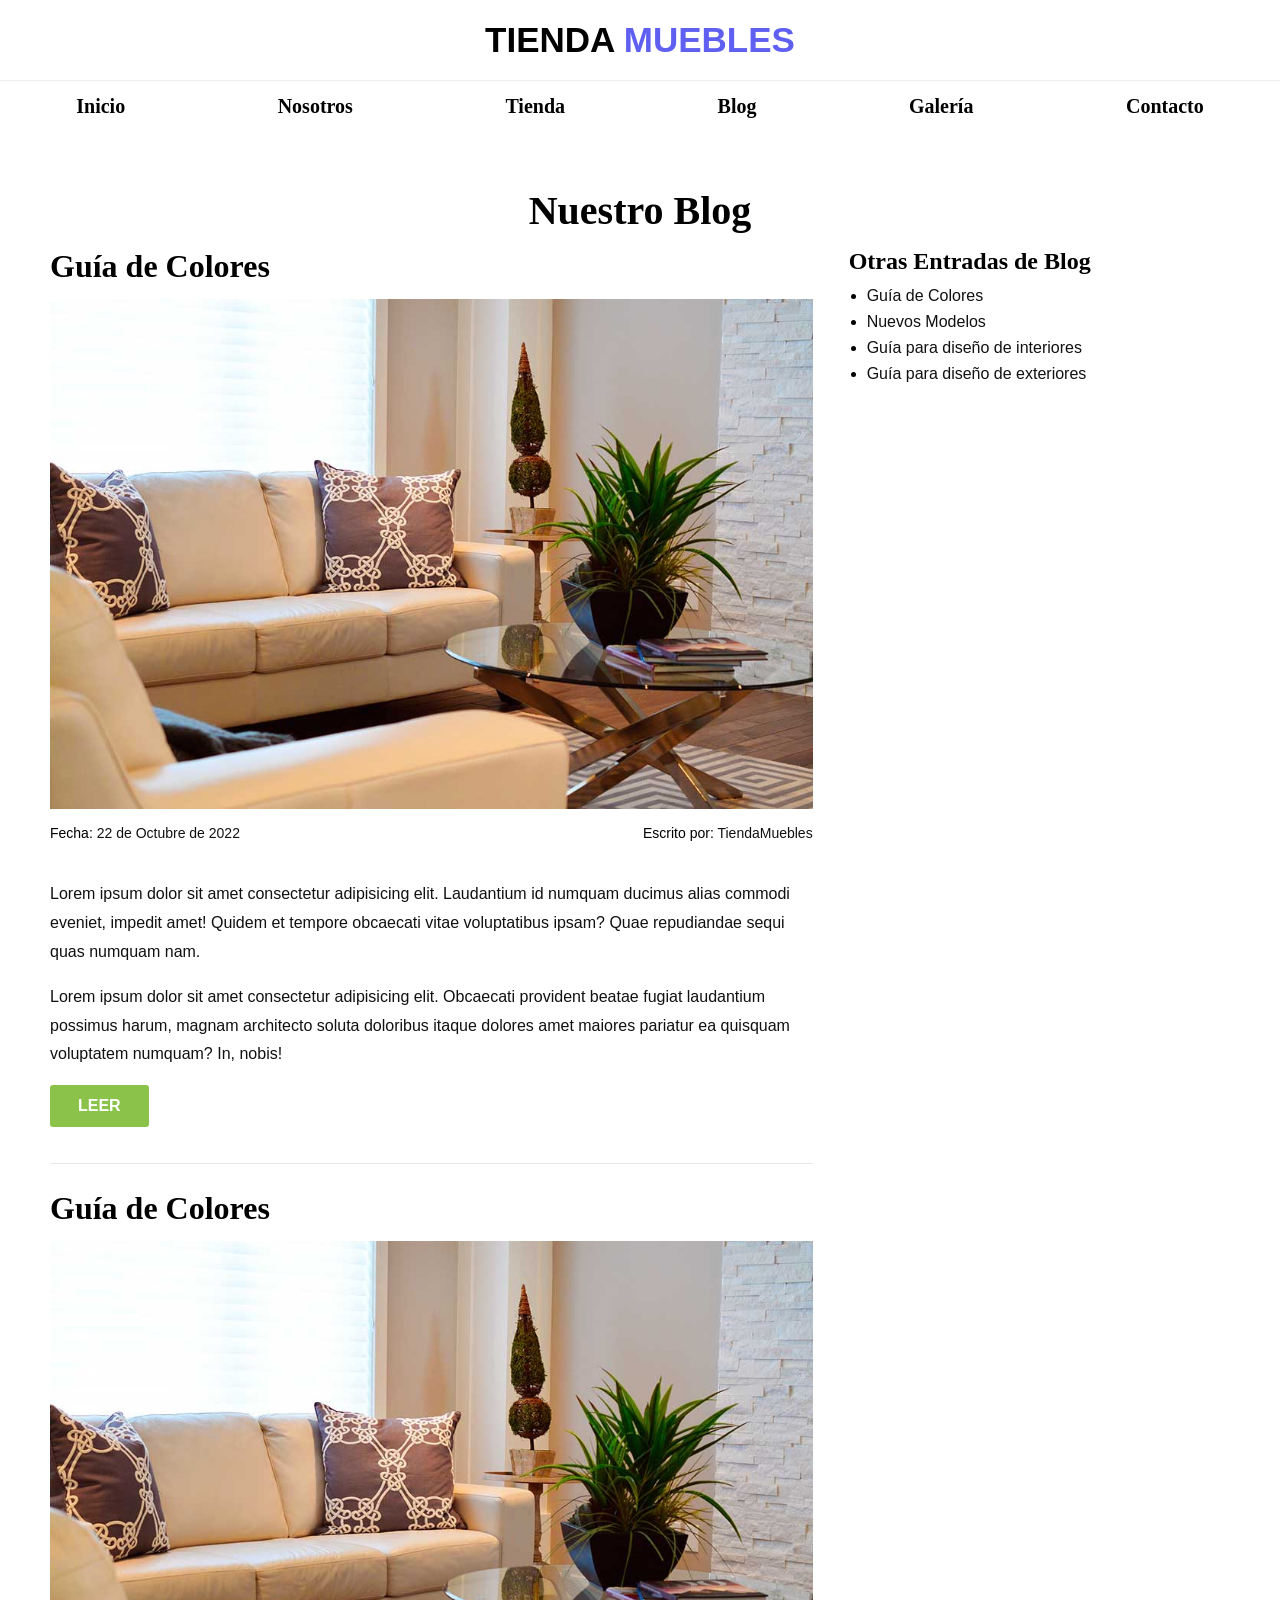
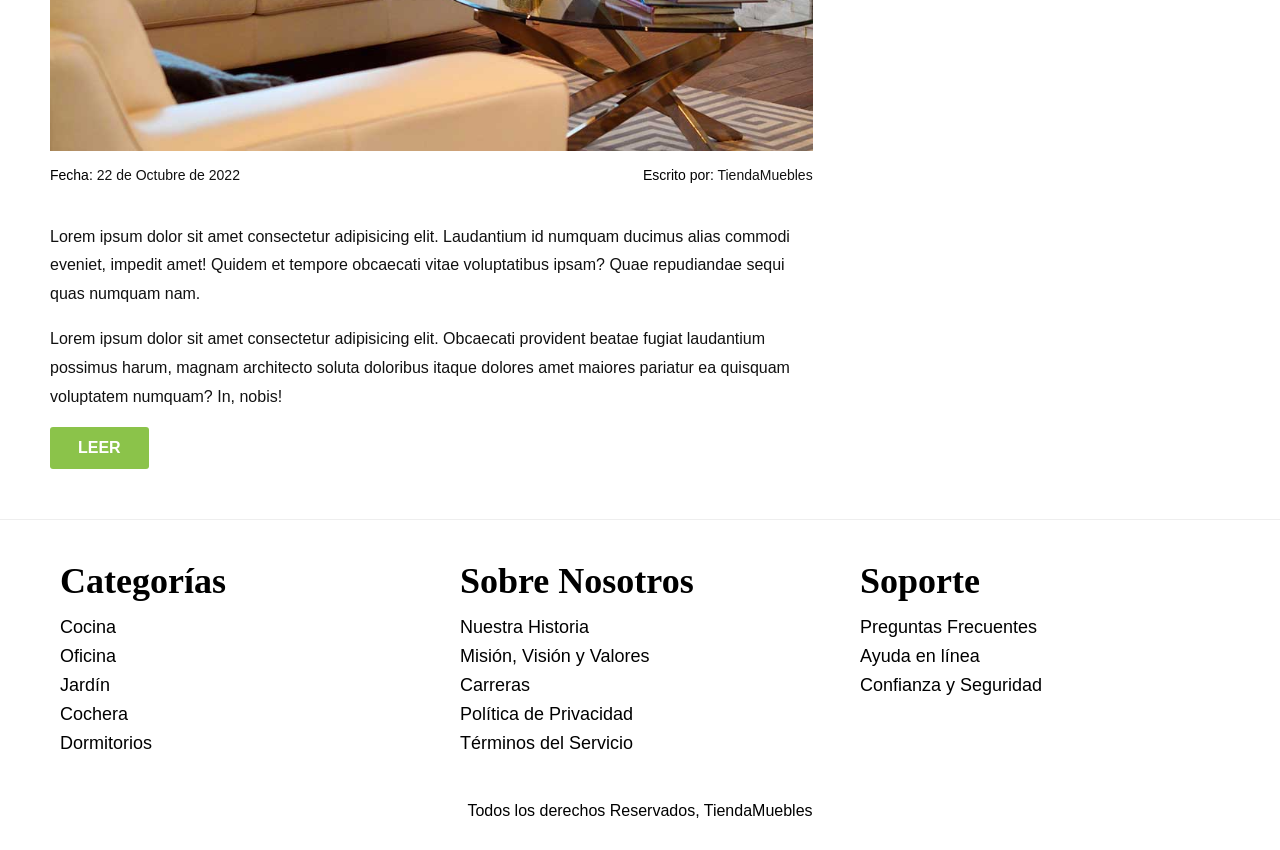
==== blog.html @ e3a1ddf9 "TIENDA_MUEBLES_1" ====
<!DOCTYPE html>
<html lang="en">
<head>
  <meta charset="UTF-8" />
  <meta name="viewport" content="width=device-width, initial-scale=1.0"/>
  <title>Blog</title>
  <style>
    :root{
      --nav-size:20px;
      --footer-title:36px;
      --footer-item:18px;
      --footer-copy:16px;
      --grey:#6b7280;
      --border:#e5e7eb;
      --btn:#8bc34a;
    }
    body{
        font-family:Arial, sans-serif;
        margin:0;
        padding:0
    }

    header{
        background:#fff;
        padding:20px 0;
        text-align:center
    }

    header h1{
        font-size:35px;
        margin:0 0 20px
    }

    hr{
        border:0;
        height:1px;
        background:#eee;
        margin:0
    }

    nav{
        display:flex;
        justify-content:space-around;
        align-items:center;
        height:50px
    }

    nav a{
        text-decoration:none;
        color:#000;
        font-weight:bold;
        flex-grow:1;
        text-align:center;
        padding:15px 0;
        font-size:var(--nav-size);
        font-family:"Georgia",serif
    }

    .titulo-negro{color:#000}
    .titulo-azul{color:rgb(95,95,241)}

    .contenedor{
        max-width:1180px;
        margin:0 auto;
        padding:0 20px
    }

    .blog-encabezado{
        font-family:serif;
        font-size:40px;
        text-align:center;
        margin:36px 0 14px
    }

    .layout{
        display:grid;
        grid-template-columns:2fr 1fr;
        gap:36px;
        align-items:start
    }

    .layout>.entrada{
        grid-column:1
    }

    .layout>.sidebar{
        grid-column:2
    }

    .entrada{
        border-top:0;
        padding-top:0
    }

    .entrada-linea{
        border-top:1px solid var(--border);
        padding-top:26px
    }

    .entrada h2{
        font-family:serif;
        font-size:32px;
        margin:0 0 14px
    }

    .entrada figure{
        margin:0;
        width:100%
    }

    .entrada img{
        display:block;
        width:100% !important;
        height:auto
    }

    .meta-row{
        display:flex;
        justify-content:space-between;
        gap:16px;color:#0b57d0;
        font-size:14px;
        margin:12px 0 18px
    }

    .meta-row span{
        color:#000
    }

    .entrada p{
        line-height:1.8;color:#111;
        margin:0 0 16px
    }

    .btn-leer{
        display:inline-block;
        background:var(--btn);
        color:#fff;
        text-decoration:none;
        font-weight:700;
        text-transform:uppercase;
        padding:12px 28px;
        border-radius:3px
    }

    .sidebar h3{
        font-family:serif;
        font-size:24px;
        margin:0 0 12px
    }

    .sidebar ul{
        margin:0;
        padding-left:18px
    }

    .sidebar li{
        margin:8px 0
    }

    .sidebar a,
    .sidebar a:visited,
    .sidebar a:hover,
    .sidebar a:active,
    .sidebar a:focus{
        text-decoration:none;
        color:#111
    }

    @media (max-width:900px){
      .layout{grid-template-columns:1fr}
      .blog-encabezado{font-size:34px}
      .entrada h2{font-size:28px}
    }

    footer{
        margin-top:50px;
        text-align:center
    }

    footer .footer-wrap{
        max-width:1200px;
        margin:20px auto
    }

    footer table{
        width:100%
    }

    footer td{
        vertical-align:top;
        text-align:left
    }

    footer h3{
        font-family:serif;
        font-size:var(--footer-title);
        margin:0 0 15px
    }

    footer p{
        margin:8px 0;
        font-size:var(--footer-item)
    }
    .footer-copy{
        margin:20px 0 30px;
        font-size:var(--footer-copy)
    }
  </style>
</head>
<body>
  <header>
    <div>
      <h1><span class="titulo-negro">TIENDA</span> <span class="titulo-azul">MUEBLES</span></h1>
    </div>
    <hr>
    <nav>
      <a href="index.html">Inicio</a>
      <a href="nosotros.html">Nosotros</a>
      <a href="tienda.html">Tienda</a>
      <a href="blog.html">Blog</a>
      <a href="galeria.html">Galería</a>
      <a href="contacto.html">Contacto</a>
    </nav>
  </header>

  <main>
    <div class="contenedor">
      <h2 class="blog-encabezado">Nuestro Blog</h2>

      <div class="layout">
        <section class="entrada">
          <h2>Guía de Colores</h2>
          <figure>
            <img src="./img/nosotros.jpg" alt="Guía de Colores">
          </figure>
          <div class="meta-row">
            <p><span>Fecha:</span> 22 de Octubre de 2022</p>
            <p><span>Escrito por:</span> TiendaMuebles</p>
          </div>
          <p>Lorem ipsum dolor sit amet consectetur adipisicing elit. Laudantium id numquam ducimus alias commodi eveniet, impedit amet! Quidem et tempore obcaecati vitae voluptatibus ipsam? Quae repudiandae sequi quas numquam nam.</p>
          <p>Lorem ipsum dolor sit amet consectetur adipisicing elit. Obcaecati provident beatae fugiat laudantium possimus harum, magnam architecto soluta doloribus itaque dolores amet maiores pariatur ea quisquam voluptatem numquam? In, nobis!</p>
          <a href="#" class="btn-leer">Leer</a>
        </section>

        <aside class="sidebar">
          <h3>Otras Entradas de Blog</h3>
          <ul>
            <li><a href="#">Guía de Colores</a></li>
            <li><a href="#">Nuevos Modelos</a></li>
            <li><a href="#">Guía para diseño de interiores</a></li>
            <li><a href="#">Guía para diseño de exteriores</a></li>
          </ul>
        </aside>

        <section class="entrada entrada-linea">
          <h2>Guía de Colores</h2>
          <figure>
            <img src="./img/nosotros.jpg" alt="Guía de Colores">
          </figure>
          <div class="meta-row">
            <p><span>Fecha:</span> 22 de Octubre de 2022</p>
            <p><span>Escrito por:</span> TiendaMuebles</p>
          </div>
          <p>Lorem ipsum dolor sit amet consectetur adipisicing elit. Laudantium id numquam ducimus alias commodi eveniet, impedit amet! Quidem et tempore obcaecati vitae voluptatibus ipsam? Quae repudiandae sequi quas numquam nam.</p>
          <p>Lorem ipsum dolor sit amet consectetur adipisicing elit. Obcaecati provident beatae fugiat laudantium possimus harum, magnam architecto soluta doloribus itaque dolores amet maiores pariatur ea quisquam voluptatem numquam? In, nobis!</p>
          <a href="#" class="btn-leer">Leer</a>
        </section>

        <div></div>
      </div>
    </div>
  </main>

  <footer>
    <hr>
    <div class="footer-wrap">
      <table border="0" cellspacing="0" cellpadding="20">
        <tr valign="top">
          <td width="33%">
            <h3>Categorías</h3>
            <p>Cocina</p>
            <p>Oficina</p>
            <p>Jardín</p>
            <p>Cochera</p>
            <p>Dormitorios</p>
          </td>
          <td width="33%">
            <h3>Sobre Nosotros</h3>
            <p>Nuestra Historia</p>
            <p>Misión, Visión y Valores</p>
            <p>Carreras</p>
            <p>Política de Privacidad</p>
            <p>Términos del Servicio</p>
          </td>
          <td width="33%">
            <h3>Soporte</h3>
            <p>Preguntas Frecuentes</p>
            <p>Ayuda en línea</p>
            <p>Confianza y Seguridad</p>
          </td>
        </tr>
      </table>
    </div>
    <p class="footer-copy">Todos los derechos Reservados, TiendaMuebles</p>
  </footer>
</body>
</html>
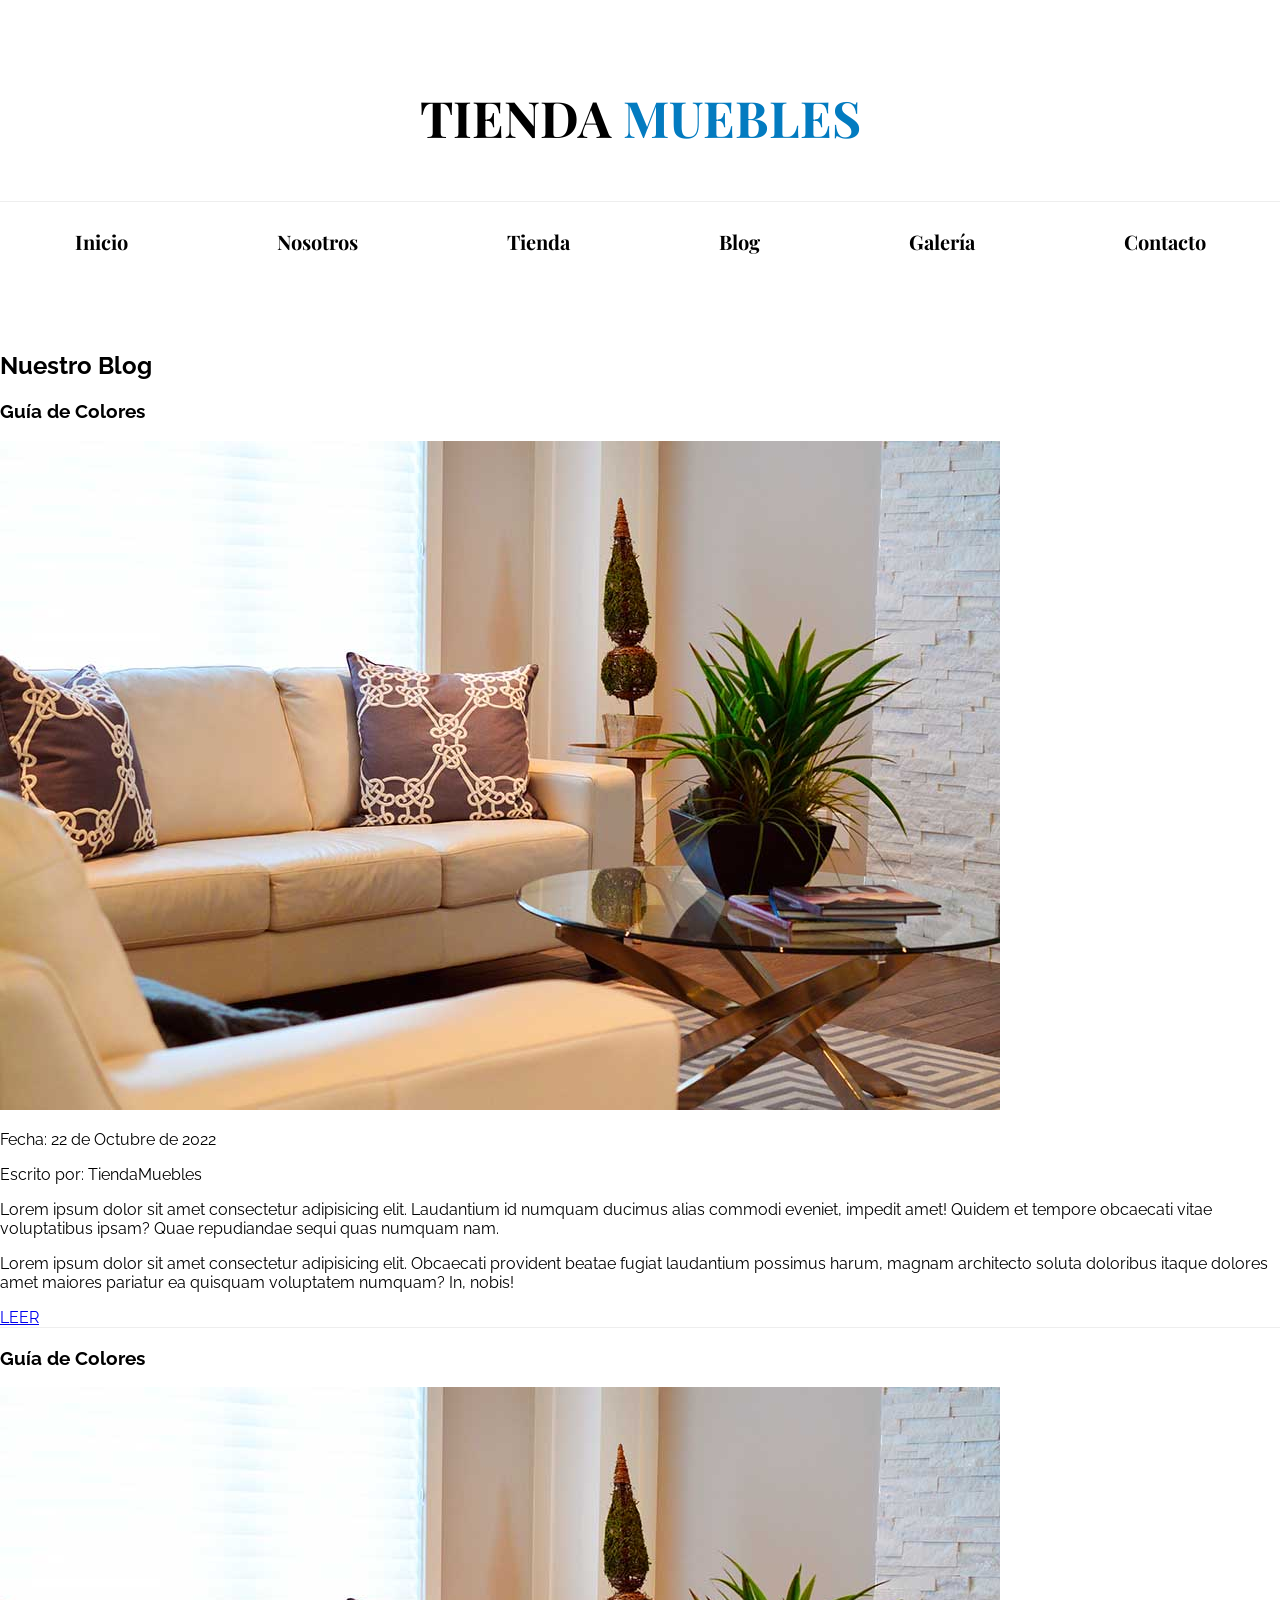
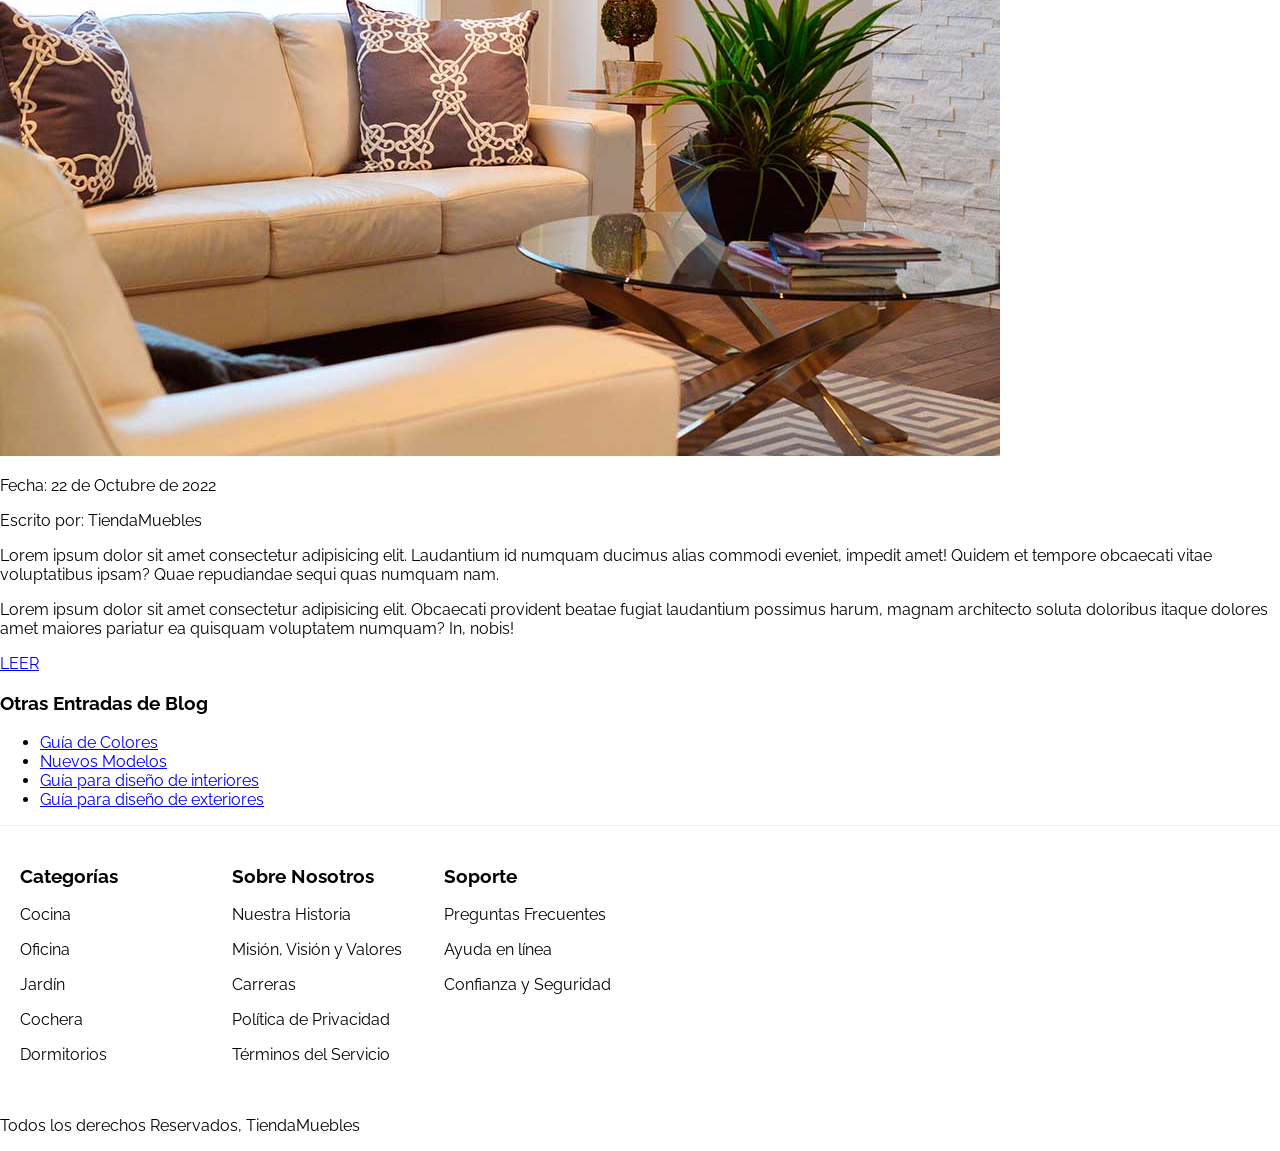
==== commit caff2ca6: "version 1" ====
--- a/blog.html
+++ b/blog.html
@@ -1,216 +1,19 @@
 <!DOCTYPE html>
-<html lang="en">
+<html lang="es">
 <head>
-  <meta charset="UTF-8" />
-  <meta name="viewport" content="width=device-width, initial-scale=1.0"/>
-  <title>Blog</title>
-  <style>
-    :root{
-      --nav-size:20px;
-      --footer-title:36px;
-      --footer-item:18px;
-      --footer-copy:16px;
-      --grey:#6b7280;
-      --border:#e5e7eb;
-      --btn:#8bc34a;
-    }
-    body{
-        font-family:Arial, sans-serif;
-        margin:0;
-        padding:0
-    }
+  <meta charset="utf-8">
+  <meta name="viewport" content="width=device-width, initial-scale=1.0">
+  <title>Blog - Tienda Muebles</title>
+  <link rel="stylesheet" href="style.css">
+</head>
 
-    header{
-        background:#fff;
-        padding:20px 0;
-        text-align:center
-    }
-
-    header h1{
-        font-size:35px;
-        margin:0 0 20px
-    }
-
-    hr{
-        border:0;
-        height:1px;
-        background:#eee;
-        margin:0
-    }
-
-    nav{
-        display:flex;
-        justify-content:space-around;
-        align-items:center;
-        height:50px
-    }
-
-    nav a{
-        text-decoration:none;
-        color:#000;
-        font-weight:bold;
-        flex-grow:1;
-        text-align:center;
-        padding:15px 0;
-        font-size:var(--nav-size);
-        font-family:"Georgia",serif
-    }
-
-    .titulo-negro{color:#000}
-    .titulo-azul{color:rgb(95,95,241)}
-
-    .contenedor{
-        max-width:1180px;
-        margin:0 auto;
-        padding:0 20px
-    }
-
-    .blog-encabezado{
-        font-family:serif;
-        font-size:40px;
-        text-align:center;
-        margin:36px 0 14px
-    }
-
-    .layout{
-        display:grid;
-        grid-template-columns:2fr 1fr;
-        gap:36px;
-        align-items:start
-    }
-
-    .layout>.entrada{
-        grid-column:1
-    }
-
-    .layout>.sidebar{
-        grid-column:2
-    }
-
-    .entrada{
-        border-top:0;
-        padding-top:0
-    }
-
-    .entrada-linea{
-        border-top:1px solid var(--border);
-        padding-top:26px
-    }
-
-    .entrada h2{
-        font-family:serif;
-        font-size:32px;
-        margin:0 0 14px
-    }
-
-    .entrada figure{
-        margin:0;
-        width:100%
-    }
-
-    .entrada img{
-        display:block;
-        width:100% !important;
-        height:auto
-    }
-
-    .meta-row{
-        display:flex;
-        justify-content:space-between;
-        gap:16px;color:#0b57d0;
-        font-size:14px;
-        margin:12px 0 18px
-    }
-
-    .meta-row span{
-        color:#000
-    }
-
-    .entrada p{
-        line-height:1.8;color:#111;
-        margin:0 0 16px
-    }
-
-    .btn-leer{
-        display:inline-block;
-        background:var(--btn);
-        color:#fff;
-        text-decoration:none;
-        font-weight:700;
-        text-transform:uppercase;
-        padding:12px 28px;
-        border-radius:3px
-    }
-
-    .sidebar h3{
-        font-family:serif;
-        font-size:24px;
-        margin:0 0 12px
-    }
-
-    .sidebar ul{
-        margin:0;
-        padding-left:18px
-    }
-
-    .sidebar li{
-        margin:8px 0
-    }
-
-    .sidebar a,
-    .sidebar a:visited,
-    .sidebar a:hover,
-    .sidebar a:active,
-    .sidebar a:focus{
-        text-decoration:none;
-        color:#111
-    }
-
-    @media (max-width:900px){
-      .layout{grid-template-columns:1fr}
-      .blog-encabezado{font-size:34px}
-      .entrada h2{font-size:28px}
-    }
-
-    footer{
-        margin-top:50px;
-        text-align:center
-    }
-
-    footer .footer-wrap{
-        max-width:1200px;
-        margin:20px auto
-    }
-
-    footer table{
-        width:100%
-    }
-
-    footer td{
-        vertical-align:top;
-        text-align:left
-    }
-
-    footer h3{
-        font-family:serif;
-        font-size:var(--footer-title);
-        margin:0 0 15px
-    }
-
-    footer p{
-        margin:8px 0;
-        font-size:var(--footer-item)
-    }
-    .footer-copy{
-        margin:20px 0 30px;
-        font-size:var(--footer-copy)
-    }
-  </style>
-</head>
-<body>
+<body class="page-blog">
   <header>
     <div>
-      <h1><span class="titulo-negro">TIENDA</span> <span class="titulo-azul">MUEBLES</span></h1>
+      <h1>
+        <span class="titulo-negro">TIENDA</span>
+        <span class="titulo-azul">MUEBLES</span>
+      </h1>
     </div>
     <hr>
     <nav>
@@ -224,57 +27,90 @@
   </header>
 
   <main>
-    <div class="contenedor">
-      <h2 class="blog-encabezado">Nuestro Blog</h2>
+    <div class="container">
+      <section class="blog-section layout">
+        <h2>Nuestro Blog</h2>
 
-      <div class="layout">
-        <section class="entrada">
-          <h2>Guía de Colores</h2>
-          <figure>
-            <img src="./img/nosotros.jpg" alt="Guía de Colores">
-          </figure>
-          <div class="meta-row">
-            <p><span>Fecha:</span> 22 de Octubre de 2022</p>
-            <p><span>Escrito por:</span> TiendaMuebles</p>
+        <div class="posts">
+          <!-- Artículo 1 -->
+          <article class="entrada-blog">
+            <div class="entrada-imagen overlay-wrap">
+              <!-- TÍTULO SOBRE LA IMAGEN -->
+              <h3 class="overlay-title">Guía de Colores</h3>
+              <img src="./img/nosotros.jpg" alt="Guía de Colores">
+            </div>
+
+            <div class="entrada-contenido">
+              <div class="post-meta">
+                <p class="meta fecha">Fecha: <span>22 de Octubre de 2022</span></p>
+                <p class="meta autor">Escrito por: <span>TiendaMuebles</span></p>
+              </div>
+
+              <p class="fuente-parrafo">
+                Lorem ipsum dolor sit amet consectetur adipisicing elit. Laudantium id numquam ducimus alias
+                commodi eveniet, impedit amet! Quidem et tempore obcaecati vitae voluptatibus ipsam? Quae
+                repudiandae sequi quas numquam nam.
+              </p>
+              <p class="fuente-parrafo">
+                Lorem ipsum dolor sit amet consectetur adipisicing elit. Obcaecati provident beatae fugiat
+                laudantium possimus harum, magnam architecto soluta doloribus itaque dolores amet maiores
+                pariatur ea quisquam voluptatem numquam? In, nobis!
+              </p>
+              <a href="#" class="btn btn--primary">LEER</a>
+            </div>
+          </article>
+          
+          <hr>
+          
+          <!-- Artículo 2 -->
+          <article class="entrada-blog">
+            <div class="entrada-imagen overlay-wrap">
+              <!-- TÍTULO SOBRE LA IMAGEN -->
+              <h3 class="overlay-title">Guía de Colores</h3>
+              <img src="./img/nosotros.jpg" alt="Guía de Colores 2">
+            </div>
+
+            <div class="entrada-contenido">
+              <div class="post-meta">
+                <p class="meta fecha">Fecha: <span>22 de Octubre de 2022</span></p>
+                <p class="meta autor">Escrito por: <span>TiendaMuebles</span></p>
+              </div>
+
+              <p class="fuente-parrafo">
+                Lorem ipsum dolor sit amet consectetur adipisicing elit. Laudantium id numquam ducimus alias
+                commodi eveniet, impedit amet! Quidem et tempore obcaecati vitae voluptatibus ipsam? Quae
+                repudiandae sequi quas numquam nam.
+              </p>
+              <p class="fuente-parrafo">
+                Lorem ipsum dolor sit amet consectetur adipisicing elit. Obcaecati provident beatae fugiat
+                laudantium possimus harum, magnam architecto soluta doloribus itaque dolores amet maiores
+                pariatur ea quisquam voluptatem numquam? In, nobis!
+              </p>
+              <a href="#" class="btn btn--primary">LEER</a>
+            </div>
+          </article>
+        </div>
+
+        <!-- Sidebar STICKY -->
+        <aside class="sidebar">
+          <div class="widget">
+            <h3>Otras Entradas de Blog</h3>
+            <ul>
+              <li><a href="#">Guía de Colores</a></li>
+              <li><a href="#">Nuevos Modelos</a></li>
+              <li><a href="#">Guía para diseño de interiores</a></li>
+              <li><a href="#">Guía para diseño de exteriores</a></li>
+            </ul>
           </div>
-          <p>Lorem ipsum dolor sit amet consectetur adipisicing elit. Laudantium id numquam ducimus alias commodi eveniet, impedit amet! Quidem et tempore obcaecati vitae voluptatibus ipsam? Quae repudiandae sequi quas numquam nam.</p>
-          <p>Lorem ipsum dolor sit amet consectetur adipisicing elit. Obcaecati provident beatae fugiat laudantium possimus harum, magnam architecto soluta doloribus itaque dolores amet maiores pariatur ea quisquam voluptatem numquam? In, nobis!</p>
-          <a href="#" class="btn-leer">Leer</a>
-        </section>
-
-        <aside class="sidebar">
-          <h3>Otras Entradas de Blog</h3>
-          <ul>
-            <li><a href="#">Guía de Colores</a></li>
-            <li><a href="#">Nuevos Modelos</a></li>
-            <li><a href="#">Guía para diseño de interiores</a></li>
-            <li><a href="#">Guía para diseño de exteriores</a></li>
-          </ul>
         </aside>
-
-        <section class="entrada entrada-linea">
-          <h2>Guía de Colores</h2>
-          <figure>
-            <img src="./img/nosotros.jpg" alt="Guía de Colores">
-          </figure>
-          <div class="meta-row">
-            <p><span>Fecha:</span> 22 de Octubre de 2022</p>
-            <p><span>Escrito por:</span> TiendaMuebles</p>
-          </div>
-          <p>Lorem ipsum dolor sit amet consectetur adipisicing elit. Laudantium id numquam ducimus alias commodi eveniet, impedit amet! Quidem et tempore obcaecati vitae voluptatibus ipsam? Quae repudiandae sequi quas numquam nam.</p>
-          <p>Lorem ipsum dolor sit amet consectetur adipisicing elit. Obcaecati provident beatae fugiat laudantium possimus harum, magnam architecto soluta doloribus itaque dolores amet maiores pariatur ea quisquam voluptatem numquam? In, nobis!</p>
-          <a href="#" class="btn-leer">Leer</a>
-        </section>
-
-        <div></div>
-      </div>
+      </section>
     </div>
   </main>
 
   <footer>
     <hr>
     <div class="footer-wrap">
-      <table border="0" cellspacing="0" cellpadding="20">
+      <table border="0" cellpadding="20" cellspacing="0">
         <tr valign="top">
           <td width="33%">
             <h3>Categorías</h3>
--- a/style.css
+++ b/style.css
@@ -0,0 +1,285 @@
+@import url('https://fonts.googleapis.com/css2?family=Playfair+Display:wght@400;600;700&family=Raleway:wght@400;600;700&display=swap');
+
+:root{
+  --nav-size: 20px;
+  --footer-title: 36px;
+  --footer-item: 18px;
+  --footer-copy: 16px;
+  --color-black: #000;
+  --color-white: #fff;
+  --color-blue: #037bc0;
+  --color-dark-blue: #005485;
+  --color-green: #8cbc00;
+  --background-color: #ffffff;
+  --producto-img-h: 500px;
+  --producto-content-h: 300px;
+  --producto-h3-size: 50px;
+  --producto-p-size: 20px;
+  --precio-size-estandar: 48px;
+  --precio-size-destacado: 48px;
+  --font-family-text: 'Raleway', sans-serif;
+  --font-family-titles: 'Playfair Display', serif;
+  --blog-title-overlap: 72px;
+  --blog-sticky-top: 24px;
+}
+
+body{
+  font-family: var(--font-family-text);
+  margin: 0;
+  padding: 0;
+  color: var(--color-black);
+  background-color: var(--background-color);
+}
+
+hr{ border: 0; height: 1px; background: #eee; margin: 0; }
+
+header{
+  background-color: #ffffff;
+  padding: 50px 0;
+  text-align: center;
+}
+header h1{
+  font-family: var(--font-family-titles);
+  font-size: 50px;
+  margin-bottom: 50px;
+}
+
+nav{
+  display: flex;
+  justify-content: space-around;
+  align-items: center;
+  height: 80px;
+  margin: 0;
+  background-color: #fff;
+}
+nav a{
+  text-decoration: none;
+  color: var(--color-black);
+  font-weight: bold;
+  flex-grow: 1;
+  text-align: center;
+  display: flex;
+  justify-content: center;
+  align-items: center;
+  height: 100%;
+  transition: background-color .3s;
+  font-size: var(--nav-size);
+  font-family: var(--font-family-titles);
+}
+nav a:hover{ background-color: #ffffff; }
+
+#hero img{
+  width: 100%;
+  display: block;
+  height: clamp(350px, 40vw, 650px);
+  object-fit: cover;
+  object-position: center;
+}
+
+.titulo-negro{ color: var(--color-black); }
+.titulo-azul { color: var(--color-blue); }
+
+.categorias-productos{
+  padding: 50px 20px;
+  text-align: center;
+}
+.categorias-productos h2{
+  font-family: var(--font-family-titles);
+  font-size: 40px;
+  font-weight: normal;
+  margin-bottom: 50px;
+}
+.listado-categorias{
+  display: flex;
+  justify-content: center;
+  gap: 20px;
+  max-width: 1600px;
+  padding: 0 40px;
+  margin: 0 auto;
+  box-sizing: border-box;
+  flex-wrap: wrap;
+}
+.categoria{
+  text-align: center;
+  flex: 1 1 calc(33.33% - 20px);
+  max-width: calc(33.33% - 20px);
+  box-sizing: border-box;
+  position: relative;
+  border-radius: 5px;
+  overflow: hidden;
+  cursor: pointer;
+}
+.categoria img{
+  width: 100%;
+  height: 300px;
+  object-fit: cover;
+  display: block;
+}
+.categoria-texto{
+  background-color: var(--color-white);
+  padding: 30px 0;
+  font-size: 18px;
+  color: var(--color-black);
+  transition: background-color .3s;
+  border-bottom-left-radius: 5px;
+  border-bottom-right-radius: 5px;
+  margin-top: -5px;
+  position: relative;
+  z-index: 1;
+}
+.categoria:hover .categoria-texto{
+  background-color: var(--color-blue);
+  color: var(--color-white);
+}
+.categoria p{
+  font-weight: bold;
+  font-size: 24px;
+  margin: 0;
+  text-transform: uppercase;
+}
+
+.sobre-nosotros{
+  display: flex;
+  margin: 50px 0;
+}
+.sobre-nosotros-imagen,
+.sobre-nosotros-contenido{
+  flex: 1 1 50%;
+  box-sizing: border-box;
+}
+.sobre-nosotros-imagen img{
+  width: 100%;
+  height: 100%;
+  object-fit: cover;
+  display: block;
+}
+.sobre-nosotros-contenido{
+  background-color: var(--color-blue);
+  color: var(--color-white);
+  display: flex;
+  flex-direction: column;
+  justify-content: center;
+  align-items: flex-start;
+  text-align: left;
+  padding: 60px 80px 60px 120px;
+  width: 100%;
+  box-sizing: border-box;
+}
+.sobre-nosotros-contenido h2{
+  font-family: var(--font-family-titles);
+  font-size: 50px;
+  font-weight: bold;
+  margin-bottom: 20px;
+}
+.sobre-nosotros-contenido p{
+  font-family: var(--font-family-text);
+  font-size: 20px;
+  line-height: 1.6;
+  margin: 0;
+  max-width: 600px;
+}
+
+.nuestros-productos{
+  padding: 50px 20px;
+  text-align: center;
+}
+.nuestros-productos h2{
+  font-family: var(--font-family-titles);
+  font-size: 50px;
+  font-weight: normal;
+  margin-bottom: 50px;
+}
+.listado-productos{
+  max-width: 1200px;
+  margin: 0 auto;
+}
+.productos-fila{
+  display: flex;
+  justify-content: center;
+  gap: 20px;
+  margin-bottom: 20px;
+  width: 100%;
+  flex-wrap: nowrap;
+}
+.producto{
+  box-sizing: border-box;
+  text-align: center;
+  border: 1px solid #ddd;
+  overflow: hidden;
+}
+.productos-fila.fila-1 .producto{ flex-basis: 100%; }
+.productos-fila.fila-2 .producto{ flex-basis: calc(50% - 10px);}
+.productos-fila.fila-3 .producto{ flex-basis: calc(33.33% - 13.33px);}
+
+.producto.fila-1-layout{
+  display: flex;
+  border: none;
+  align-items: stretch;
+  box-shadow: 0 0 5px rgba(0,0,0,.1);
+}
+.producto-1-layout{ display: flex; flex-wrap: nowrap; align-items: stretch; }
+.producto-1-layout .producto-1-imagen{
+  flex: 0 0 75%;
+  max-width: 75%;
+  height: clamp(240px, 35vw, 420px);
+  overflow: hidden;
+}
+.producto-1-layout .producto-1-imagen img{
+  width: 100%; height: 100%; object-fit: cover; object-position: center center; display: block;
+}
+.producto-1-layout .producto-1-contenido{
+  flex: 0 0 25%;
+  max-width: 25%;
+  background-color: var(--color-blue);
+  color: var(--color-white);
+  padding: 30px 40px;
+  display: flex;
+  flex-direction: column;
+  justify-content: center;
+  text-align: center;
+  box-sizing: border-box;
+}
+.producto-1-layout .producto-1-contenido h3{
+  font-size: 24px; color: var(--color-white); margin-bottom: 15px; font-weight: normal; font-family: var(--font-family-titles);
+}
+.producto-1-layout .producto-1-contenido p{
+  font-size: 14px; margin: 0 0 15px 0; line-height: 1.5; font-family: var(--font-family-text);
+}
+.producto-1-layout .producto-1-contenido p.precio{
+  color: var(--color-white); font-size: 30px; font-weight: bold; margin: 15px 0 25px 0;
+}
+.producto-1-layout .boton-carrito{
+  background-color: var(--color-green); color: var(--color-white); padding: 10px 20px; text-align: center;
+  width: 100%; max-width: 250px; margin: 0 auto; border-radius: 5px; text-decoration: none; text-transform: uppercase; font-weight: bold; transition: background-color .3s;
+}
+
+.producto-imagen{ width: 100%; height: 300px; overflow: hidden; }
+.producto-imagen img{ width: 100%; height: 100%; object-fit: cover; display: block; }
+.producto-contenido{
+  background-color: var(--color-blue); color: var(--color-white); padding: 20px; text-align: center;
+  min-height: var(--producto-content-h); display: flex; flex-direction: column; justify-content: center;
+}
+.producto-contenido h3{ font-size: var(--producto-h3-size); margin: 0 0 10px 0; font-weight: normal; font-family: var(--font-family-titles); }
+.producto-contenido p{ margin: 0 0 15px 0; font-size: var(--producto-p-size); font-family: var(--font-family-text); }
+.precio{ font-size: var(--precio-size-estandar); font-weight: bold; margin: 15px 0; }
+.producto-1-layout .producto-1-contenido p.precio{ font-size: var(--precio-size-destacado); }
+.boton-carrito{
+  font-size: 20px; background-color: var(--color-green); color: var(--color-white); padding: 10px 20px;
+  text-decoration: none; display: block; font-weight: bold; text-transform: uppercase; transition: background-color .3s; border-radius: 5px;
+}
+.boton-carrito:hover{ background-color: var(--color-dark-blue); }
+
+.galeria{
+  max-width: 1400px; margin: 0 auto; padding: 50px 20px; text-align: center;
+}
+.galeria h2{
+  font-family: var(--font-family-titles); font-size: 45px; font-weight: normal; margin-bottom: 30px;
+}
+.galeria-grid{ display: grid; grid-template-columns: repeat(3, 1fr); gap: 20px; }
+.galeria-item{ overflow: hidden; border-radius: 6px; }
+.galeria-item img{
+  width: 100%; height: 100%; aspect-ratio: 4 / 3; object-fit: cover; display: block; transition: transform .3s ease;
+}
+.galeria-item:hover img{ transform: scale(1.03); }
+
+/* (continúa sin comentarios con la misma estructura) */
